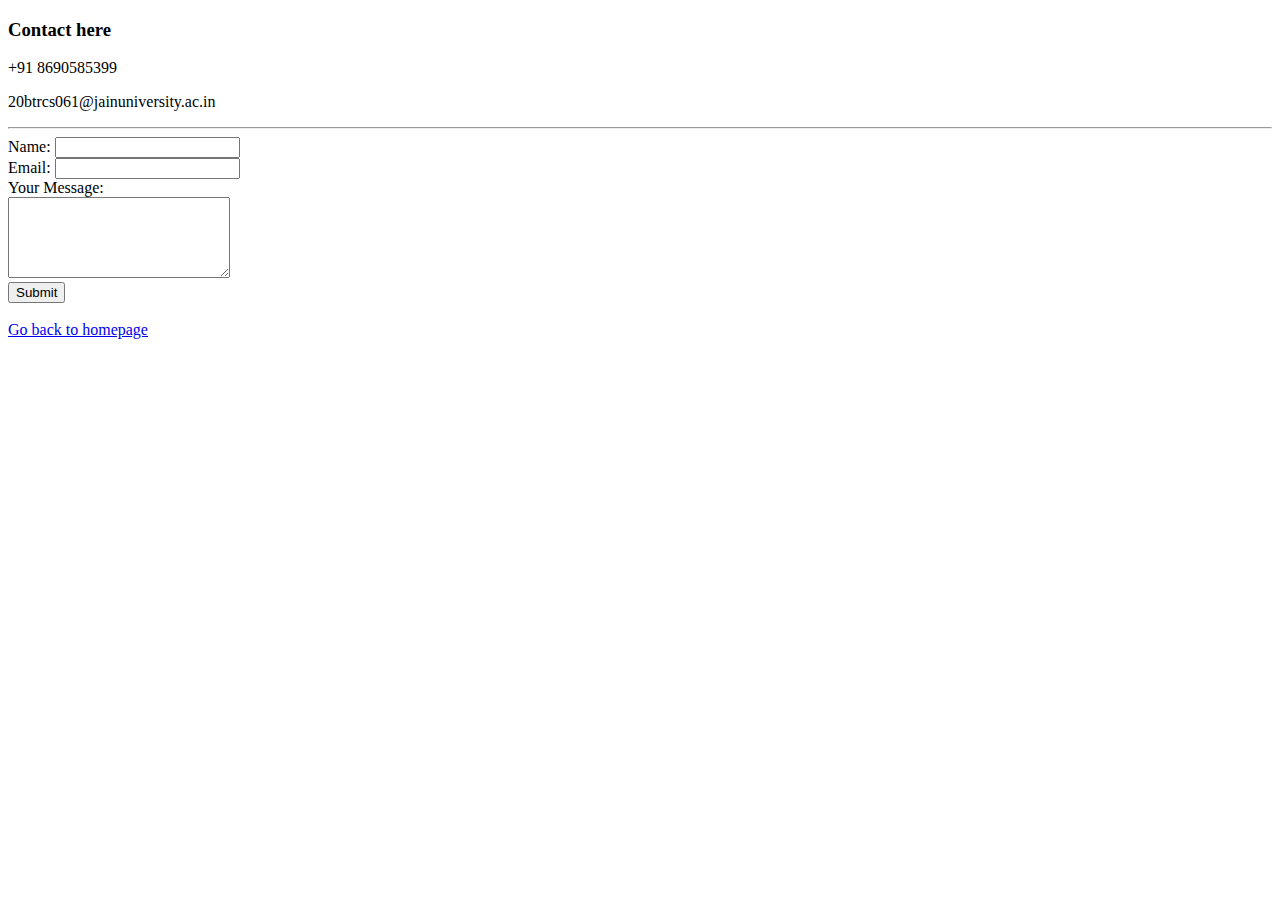
==== contact-us/contact-me.html @ 43b0d7f7 "login page added!" ====
<!DOCTYPE html>
<html>
  <head>
    <meta charset="utf-8">
    <title>Contact me</title>
    <link rel="stylesheet" href="/home/amaan/Documents/web development/Quizwebsite/styles.css">
  </head>

  <body>
    <h3>Contact here</h3>
    <p>+91 8690585399</p>
    <p>20btrcs061@jainuniversity.ac.in</p>
  <hr>
  <form action="mailto:20btrcs061@jainuniversity.ac.in" method="post" enctype="text/plain">
    <label>Name:</label>
    <input type="text" name="Name: " value=""><br>
    <label>Email:</label>
    <input type="email" name="Email: " value=""><br>
    <label>Your Message:</label><br>
    <textarea name="Message: " rows="5" cols="25"></textarea><br>
    <input type="submit" name="">
  </form><br>
  <a href="/home/amaan/Documents/web development/Quizwebsite/index.html">Go back to homepage</a>
  </body>

</html>
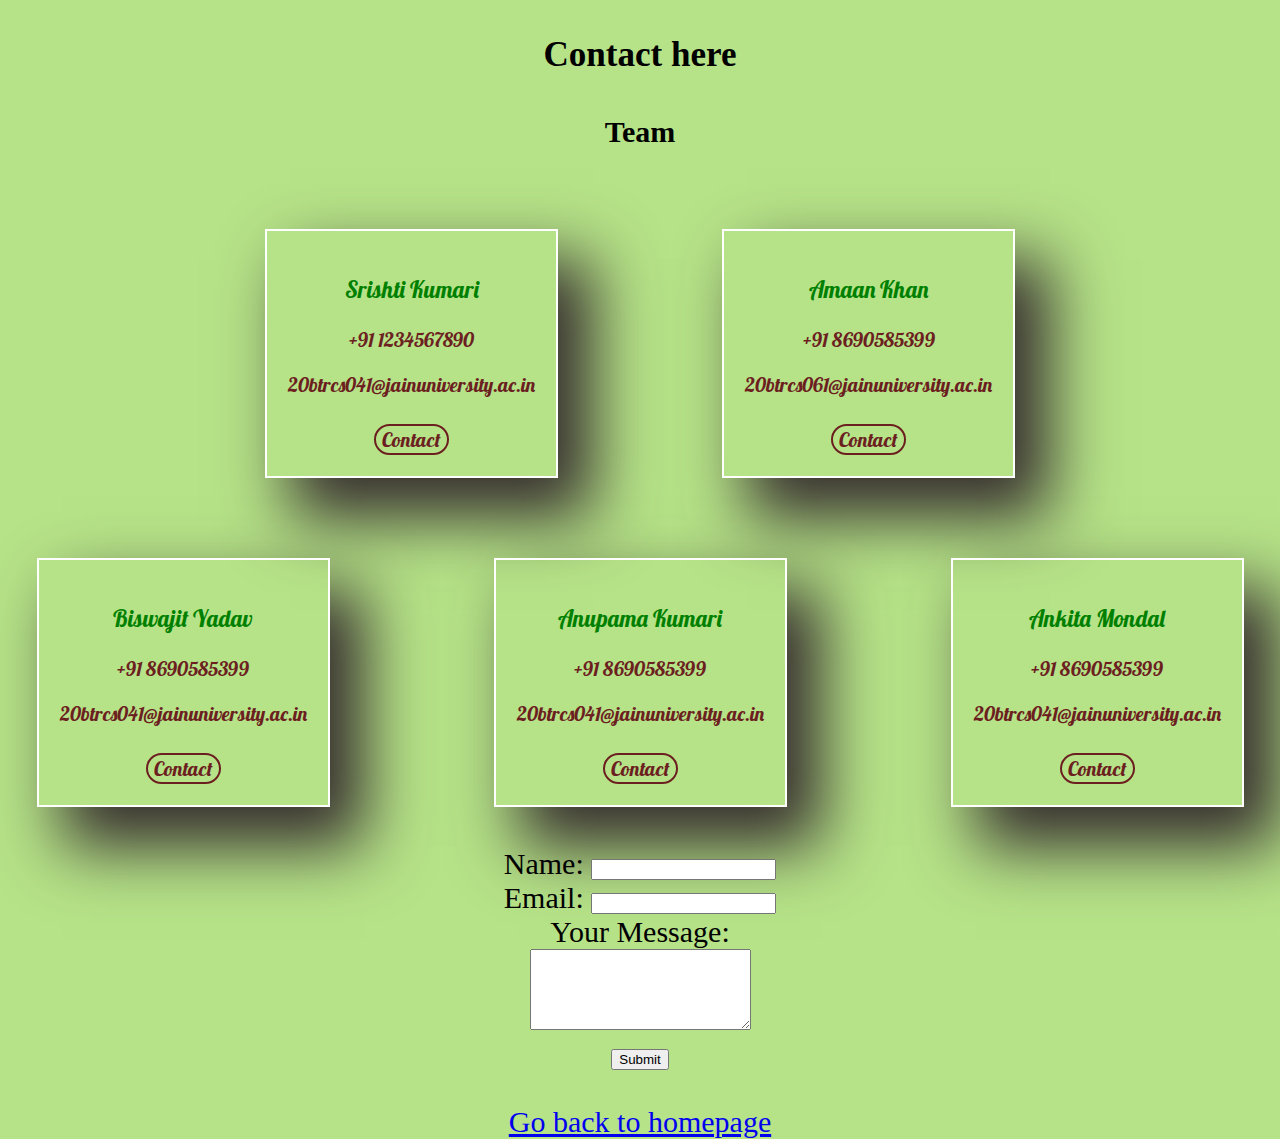
==== commit 138e2411: "changed contact page" ====
--- a/contact-us/contact-me.html
+++ b/contact-us/contact-me.html
@@ -3,14 +3,51 @@
   <head>
     <meta charset="utf-8">
     <title>Contact me</title>
-    <link rel="stylesheet" href="/home/amaan/Documents/web development/Quizwebsite/styles.css">
+    <link rel="stylesheet" href="contactstyle.css">
+     <link href="https://fonts.googleapis.com/css2?family=Lobster&display=swap" rel="stylesheet">
   </head>
 
   <body>
-    <h3>Contact here</h3>
-    <p>+91 8690585399</p>
-    <p>20btrcs061@jainuniversity.ac.in</p>
-  <hr>
+    <h3 class="heading">Contact here</h3>
+    
+<h4 class="subheading">Team</h4>
+<section class="section">
+<section class="section1">
+<div class="mem1 member">
+    <p class="name">Srishti Kumari</p>
+    <p class="text">+91 1234567890</p>
+    <p class="text">20btrcs041@jainuniversity.ac.in</p>
+    <button class="btn">Contact</button>
+</div><div class="mem2 member">
+  <p class="name">Amaan Khan</p>
+  <p class="text">+91 8690585399</p>
+  <p class="text">20btrcs061@jainuniversity.ac.in</p>
+  <button class="btn">Contact</button>
+</div>
+</section>
+<section class="section2">
+<div class="mem3 member">
+  <p class="name">Biswajit Yadav</p>
+  <p class="text">+91 8690585399</p>
+  <p class="text">20btrcs041@jainuniversity.ac.in</p>
+  <button class="btn">Contact</button>
+</div>
+<div class="mem4 member">
+  <p class="name">Anupama Kumari</p>
+  <p class="text">+91 8690585399</p>
+  <p class="text">20btrcs041@jainuniversity.ac.in</p>
+  <button class="btn">Contact</button>
+</div>
+<div class="mem5 member">
+  <p class="name">Ankita Mondal</p>
+  <p class="text">+91 8690585399</p>
+  <p class="text">20btrcs041@jainuniversity.ac.in</p>
+  <button class="btn">Contact</button>
+</div>
+
+</section>
+</section>
+ <section class="forms">
   <form action="mailto:20btrcs061@jainuniversity.ac.in" method="post" enctype="text/plain">
     <label>Name:</label>
     <input type="text" name="Name: " value=""><br>
@@ -19,8 +56,10 @@
     <label>Your Message:</label><br>
     <textarea name="Message: " rows="5" cols="25"></textarea><br>
     <input type="submit" name="">
-  </form><br>
-  <a href="/home/amaan/Documents/web development/Quizwebsite/index.html">Go back to homepage</a>
+  </form>
+</section>
+<br>
+  <a href="/Quizwebsite/index.html">Go back to homepage</a>
   </body>
 
 </html>
--- a/contact-us/contactstyle.css
+++ b/contact-us/contactstyle.css
@@ -0,0 +1,44 @@
+body {
+    background-color: #B6E388;
+    margin: 0;
+    text-align: center;
+    font-size: 30px;
+  }
+ 
+  .member{
+    border: 2px solid white;
+    font-family: 'Lobster', cursive;
+  }
+  .section1, .section2{
+    display: flex;
+    align-items: center;
+    justify-content: center;
+  }
+  .name{
+    color: green;
+    font-size: 23px;
+  }
+  .text{
+       color: #6c1f1f;
+    font-size: 20px;
+ 
+  }
+  .member{
+  border: 2px solid white;
+    font-family: 'Lobster', cursive;
+    margin: 40px 82px;
+    padding: 21px;
+    box-shadow:30px 35px 62px 5px rgb(54 46 46);
+  }
+  .btn{
+    background: none;
+     font-family: 'Lobster', cursive;
+    color: #6c1f1f;
+    font-size: 20px;
+    border-radius: 35px;
+    border: 2px solid  #6c1f1f;
+  }
+  .btn:hover{
+    cursor: pointer;
+    background-color: antiquewhite;
+  }